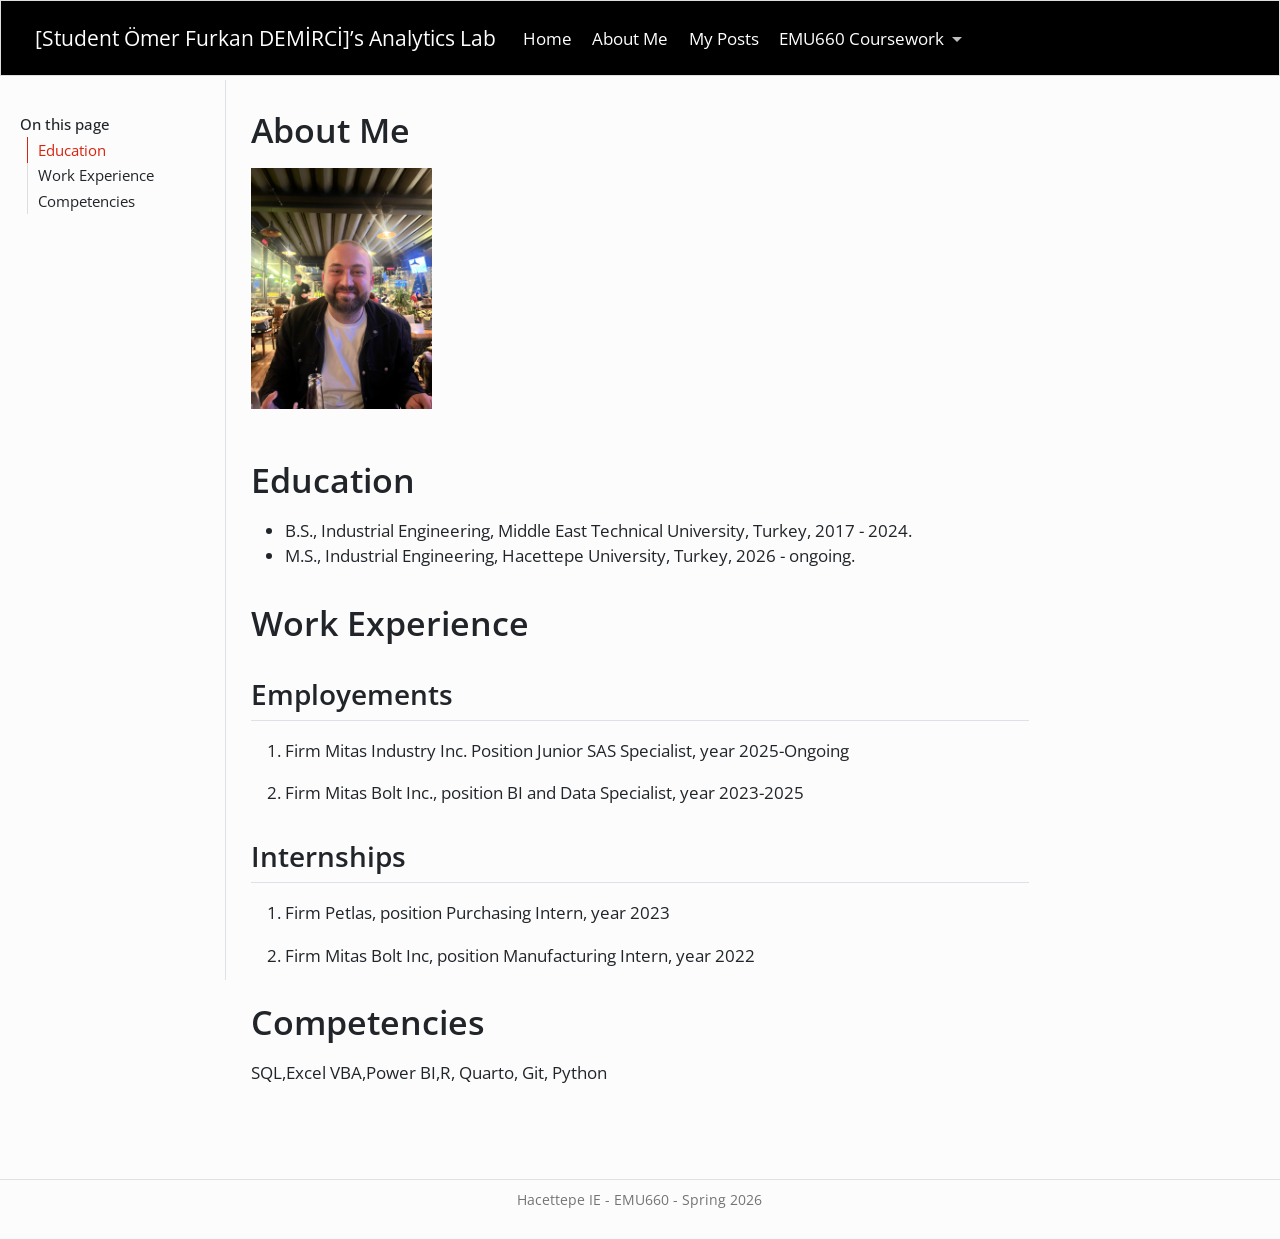
==== docs/about.html @ d70c07b6 "Website Changes" ====
<!DOCTYPE html>
<html xmlns="http://www.w3.org/1999/xhtml" lang="en" xml:lang="en"><head>

<meta charset="utf-8">
<meta name="generator" content="quarto-1.8.25">

<meta name="viewport" content="width=device-width, initial-scale=1.0, user-scalable=yes">


<title>About Me – [Student Ömer Furkan DEMİRCİ]’s Analytics Lab</title>
<style>
code{white-space: pre-wrap;}
span.smallcaps{font-variant: small-caps;}
div.columns{display: flex; gap: min(4vw, 1.5em);}
div.column{flex: auto; overflow-x: auto;}
div.hanging-indent{margin-left: 1.5em; text-indent: -1.5em;}
ul.task-list{list-style: none;}
ul.task-list li input[type="checkbox"] {
  width: 0.8em;
  margin: 0 0.8em 0.2em -1em; /* quarto-specific, see https://github.com/quarto-dev/quarto-cli/issues/4556 */ 
  vertical-align: middle;
}
</style>


<script src="site_libs/quarto-nav/quarto-nav.js"></script>
<script src="site_libs/quarto-nav/headroom.min.js"></script>
<script src="site_libs/clipboard/clipboard.min.js"></script>
<script src="site_libs/quarto-search/autocomplete.umd.js"></script>
<script src="site_libs/quarto-search/fuse.min.js"></script>
<script src="site_libs/quarto-search/quarto-search.js"></script>
<meta name="quarto:offset" content="./">
<script src="site_libs/quarto-html/quarto.js" type="module"></script>
<script src="site_libs/quarto-html/tabsets/tabsets.js" type="module"></script>
<script src="site_libs/quarto-html/axe/axe-check.js" type="module"></script>
<script src="site_libs/quarto-html/popper.min.js"></script>
<script src="site_libs/quarto-html/tippy.umd.min.js"></script>
<script src="site_libs/quarto-html/anchor.min.js"></script>
<link href="site_libs/quarto-html/tippy.css" rel="stylesheet">
<link href="site_libs/quarto-html/quarto-syntax-highlighting-7b89279ff1a6dce999919e0e67d4d9ec.css" rel="stylesheet" class="quarto-color-scheme" id="quarto-text-highlighting-styles">
<link href="site_libs/quarto-html/quarto-syntax-highlighting-dark-707d8167ce6003fca903bfe2be84ab7f.css" rel="stylesheet" class="quarto-color-scheme quarto-color-alternate" id="quarto-text-highlighting-styles">
<link href="site_libs/quarto-html/quarto-syntax-highlighting-7b89279ff1a6dce999919e0e67d4d9ec.css" rel="stylesheet" class="quarto-color-scheme-extra" id="quarto-text-highlighting-styles">
<script src="site_libs/bootstrap/bootstrap.min.js"></script>
<link href="site_libs/bootstrap/bootstrap-icons.css" rel="stylesheet">
<link href="site_libs/bootstrap/bootstrap-b09ffb0c710b10090e35f4f5c8599541.min.css" rel="stylesheet" append-hash="true" class="quarto-color-scheme" id="quarto-bootstrap" data-mode="light">
<link href="site_libs/bootstrap/bootstrap-dark-5b22ffe13dd2aa798062e3956142f8dd.min.css" rel="stylesheet" append-hash="true" class="quarto-color-scheme quarto-color-alternate" id="quarto-bootstrap" data-mode="dark">
<link href="site_libs/bootstrap/bootstrap-b09ffb0c710b10090e35f4f5c8599541.min.css" rel="stylesheet" append-hash="true" class="quarto-color-scheme-extra" id="quarto-bootstrap" data-mode="light">
<script id="quarto-search-options" type="application/json">{
  "location": "navbar",
  "copy-button": false,
  "collapse-after": 3,
  "panel-placement": "end",
  "type": "overlay",
  "limit": 50,
  "keyboard-shortcut": [
    "f",
    "/",
    "s"
  ],
  "show-item-context": false,
  "language": {
    "search-no-results-text": "No results",
    "search-matching-documents-text": "matching documents",
    "search-copy-link-title": "Copy link to search",
    "search-hide-matches-text": "Hide additional matches",
    "search-more-match-text": "more match in this document",
    "search-more-matches-text": "more matches in this document",
    "search-clear-button-title": "Clear",
    "search-text-placeholder": "",
    "search-detached-cancel-button-title": "Cancel",
    "search-submit-button-title": "Submit",
    "search-label": "Search"
  }
}</script>


<link rel="stylesheet" href="styles.css">
</head>

<body class="docked nav-fixed quarto-light"><script id="quarto-html-before-body" type="application/javascript">
    const toggleBodyColorMode = (bsSheetEl) => {
      const mode = bsSheetEl.getAttribute("data-mode");
      const bodyEl = window.document.querySelector("body");
      if (mode === "dark") {
        bodyEl.classList.add("quarto-dark");
        bodyEl.classList.remove("quarto-light");
      } else {
        bodyEl.classList.add("quarto-light");
        bodyEl.classList.remove("quarto-dark");
      }
    }
    const toggleBodyColorPrimary = () => {
      const bsSheetEl = window.document.querySelector("link#quarto-bootstrap:not([rel=disabled-stylesheet])");
      if (bsSheetEl) {
        toggleBodyColorMode(bsSheetEl);
      }
    }
    const setColorSchemeToggle = (alternate) => {
      const toggles = window.document.querySelectorAll('.quarto-color-scheme-toggle');
      for (let i=0; i < toggles.length; i++) {
        const toggle = toggles[i];
        if (toggle) {
          if (alternate) {
            toggle.classList.add("alternate");
          } else {
            toggle.classList.remove("alternate");
          }
        }
      }
    };
    const toggleColorMode = (alternate) => {
      // Switch the stylesheets
      const primaryStylesheets = window.document.querySelectorAll('link.quarto-color-scheme:not(.quarto-color-alternate)');
      const alternateStylesheets = window.document.querySelectorAll('link.quarto-color-scheme.quarto-color-alternate');
      manageTransitions('#quarto-margin-sidebar .nav-link', false);
      if (alternate) {
        // note: dark is layered on light, we don't disable primary!
        enableStylesheet(alternateStylesheets);
        for (const sheetNode of alternateStylesheets) {
          if (sheetNode.id === "quarto-bootstrap") {
            toggleBodyColorMode(sheetNode);
          }
        }
      } else {
        disableStylesheet(alternateStylesheets);
        enableStylesheet(primaryStylesheets)
        toggleBodyColorPrimary();
      }
      manageTransitions('#quarto-margin-sidebar .nav-link', true);
      // Switch the toggles
      setColorSchemeToggle(alternate)
      // Hack to workaround the fact that safari doesn't
      // properly recolor the scrollbar when toggling (#1455)
      if (navigator.userAgent.indexOf('Safari') > 0 && navigator.userAgent.indexOf('Chrome') == -1) {
        manageTransitions("body", false);
        window.scrollTo(0, 1);
        setTimeout(() => {
          window.scrollTo(0, 0);
          manageTransitions("body", true);
        }, 40);
      }
    }
    const disableStylesheet = (stylesheets) => {
      for (let i=0; i < stylesheets.length; i++) {
        const stylesheet = stylesheets[i];
        stylesheet.rel = 'disabled-stylesheet';
      }
    }
    const enableStylesheet = (stylesheets) => {
      for (let i=0; i < stylesheets.length; i++) {
        const stylesheet = stylesheets[i];
        if(stylesheet.rel !== 'stylesheet') { // for Chrome, which will still FOUC without this check
          stylesheet.rel = 'stylesheet';
        }
      }
    }
    const manageTransitions = (selector, allowTransitions) => {
      const els = window.document.querySelectorAll(selector);
      for (let i=0; i < els.length; i++) {
        const el = els[i];
        if (allowTransitions) {
          el.classList.remove('notransition');
        } else {
          el.classList.add('notransition');
        }
      }
    }
    const isFileUrl = () => {
      return window.location.protocol === 'file:';
    }
    const hasAlternateSentinel = () => {
      let styleSentinel = getColorSchemeSentinel();
      if (styleSentinel !== null) {
        return styleSentinel === "alternate";
      } else {
        return false;
      }
    }
    const setStyleSentinel = (alternate) => {
      const value = alternate ? "alternate" : "default";
      if (!isFileUrl()) {
        window.localStorage.setItem("quarto-color-scheme", value);
      } else {
        localAlternateSentinel = value;
      }
    }
    const getColorSchemeSentinel = () => {
      if (!isFileUrl()) {
        const storageValue = window.localStorage.getItem("quarto-color-scheme");
        return storageValue != null ? storageValue : localAlternateSentinel;
      } else {
        return localAlternateSentinel;
      }
    }
    const toggleGiscusIfUsed = (isAlternate, darkModeDefault) => {
      const baseTheme = document.querySelector('#giscus-base-theme')?.value ?? 'light';
      const alternateTheme = document.querySelector('#giscus-alt-theme')?.value ?? 'dark';
      let newTheme = '';
      if(authorPrefersDark) {
        newTheme = isAlternate ? baseTheme : alternateTheme;
      } else {
        newTheme = isAlternate ? alternateTheme : baseTheme;
      }
      const changeGiscusTheme = () => {
        // From: https://github.com/giscus/giscus/issues/336
        const sendMessage = (message) => {
          const iframe = document.querySelector('iframe.giscus-frame');
          if (!iframe) return;
          iframe.contentWindow.postMessage({ giscus: message }, 'https://giscus.app');
        }
        sendMessage({
          setConfig: {
            theme: newTheme
          }
        });
      }
      const isGiscussLoaded = window.document.querySelector('iframe.giscus-frame') !== null;
      if (isGiscussLoaded) {
        changeGiscusTheme();
      }
    };
    const authorPrefersDark = false;
    const darkModeDefault = authorPrefersDark;
      document.querySelector('link#quarto-text-highlighting-styles.quarto-color-scheme-extra').rel = 'disabled-stylesheet';
      document.querySelector('link#quarto-bootstrap.quarto-color-scheme-extra').rel = 'disabled-stylesheet';
    let localAlternateSentinel = darkModeDefault ? 'alternate' : 'default';
    // Dark / light mode switch
    window.quartoToggleColorScheme = () => {
      // Read the current dark / light value
      let toAlternate = !hasAlternateSentinel();
      toggleColorMode(toAlternate);
      setStyleSentinel(toAlternate);
      toggleGiscusIfUsed(toAlternate, darkModeDefault);
      window.dispatchEvent(new Event('resize'));
    };
    // Switch to dark mode if need be
    if (hasAlternateSentinel()) {
      toggleColorMode(true);
    } else {
      toggleColorMode(false);
    }
  </script>

<div id="quarto-search-results"></div>
  <header id="quarto-header" class="headroom fixed-top">
    <nav class="navbar navbar-expand-lg " data-bs-theme="dark">
      <div class="navbar-container container-fluid">
      <div class="navbar-brand-container mx-auto">
    <a href="./index.html" class="navbar-brand navbar-brand-logo">
    </a>
    <a class="navbar-brand" href="./index.html">
    <span class="navbar-title">[Student Ömer Furkan DEMİRCİ]’s Analytics Lab</span>
    </a>
  </div>
            <div id="quarto-search" class="" title="Search"></div>
          <button class="navbar-toggler" type="button" data-bs-toggle="collapse" data-bs-target="#navbarCollapse" aria-controls="navbarCollapse" role="menu" aria-expanded="false" aria-label="Toggle navigation" onclick="if (window.quartoToggleHeadroom) { window.quartoToggleHeadroom(); }">
  <span class="navbar-toggler-icon"></span>
</button>
          <div class="collapse navbar-collapse" id="navbarCollapse">
            <ul class="navbar-nav navbar-nav-scroll me-auto">
  <li class="nav-item">
    <a class="nav-link" href="./index.html"> 
<span class="menu-text">Home</span></a>
  </li>  
  <li class="nav-item">
    <a class="nav-link active" href="./about.html" aria-current="page"> 
<span class="menu-text">About Me</span></a>
  </li>  
  <li class="nav-item">
    <a class="nav-link" href="./posts.html"> 
<span class="menu-text">My Posts</span></a>
  </li>  
  <li class="nav-item dropdown ">
    <a class="nav-link dropdown-toggle" href="#" id="nav-menu-emu660-coursework" role="link" data-bs-toggle="dropdown" aria-expanded="false">
 <span class="menu-text">EMU660 Coursework</span>
    </a>
    <ul class="dropdown-menu" aria-labelledby="nav-menu-emu660-coursework">    
        <li>
    <a class="dropdown-item" href="./assignments.html">
 <span class="dropdown-text">Assignments</span></a>
  </li>  
        <li>
    <a class="dropdown-item" href="./project.html">
 <span class="dropdown-text">Project</span></a>
  </li>  
    </ul>
  </li>
</ul>
          </div> <!-- /navcollapse -->
            <div class="quarto-navbar-tools tools-wide">
    <a href="https://github.com/ofdemirci" title="" class="quarto-navigation-tool px-1" aria-label=""><i class="bi bi-github"></i></a>
    <a href="https://www.linkedin.com/in/ofdemirci/" title="" class="quarto-navigation-tool px-1" aria-label=""><i class="bi bi-linkedin"></i></a>
  <a href="" class="quarto-color-scheme-toggle quarto-navigation-tool  px-1" onclick="window.quartoToggleColorScheme(); return false;" title="Toggle dark mode"><i class="bi"></i></a>
</div>
      </div> <!-- /container-fluid -->
    </nav>
</header>
<!-- content -->
<div id="quarto-content" class="quarto-container page-columns page-rows-contents page-layout-article page-navbar">
<!-- sidebar -->
  <nav id="quarto-sidebar" class="sidebar collapse collapse-horizontal quarto-sidebar-collapse-item sidebar-navigation docked overflow-auto">
    <nav id="TOC" role="doc-toc" class="toc-active">
    <h2 id="toc-title">On this page</h2>
   
  <ul>
  <li><a href="#education" id="toc-education" class="nav-link active" data-scroll-target="#education">Education</a></li>
  <li><a href="#work-experience" id="toc-work-experience" class="nav-link" data-scroll-target="#work-experience">Work Experience</a>
  <ul class="collapse">
  <li><a href="#employements" id="toc-employements" class="nav-link" data-scroll-target="#employements">Employements</a></li>
  <li><a href="#internships" id="toc-internships" class="nav-link" data-scroll-target="#internships">Internships</a></li>
  </ul></li>
  <li><a href="#competencies" id="toc-competencies" class="nav-link" data-scroll-target="#competencies">Competencies</a></li>
  </ul>
</nav>
</nav>
<div id="quarto-sidebar-glass" class="quarto-sidebar-collapse-item" data-bs-toggle="collapse" data-bs-target=".quarto-sidebar-collapse-item"></div>
<!-- margin-sidebar -->
    <div id="quarto-margin-sidebar" class="sidebar margin-sidebar zindex-bottom">
    </div>
<!-- main -->
<main class="content" id="quarto-document-content">


<header id="title-block-header" class="quarto-title-block default">
<div class="quarto-title">
<h1 class="title">About Me</h1>
</div>



<div class="quarto-title-meta">

    
  
    
  </div>
  


</header>


<div class="quarto-figure quarto-figure-left">
<figure class="figure">
<p><img src="images/WhatsApp Image 2026-02-18 at 21.02.44.jpeg" class="img-fluid quarto-figure quarto-figure-left figure-img" width="181"></p>
</figure>
</div>
<section id="education" class="level1">
<h1>Education</h1>
<ul>
<li>B.S., Industrial Engineering, Middle East Technical University, Turkey, 2017 - 2024.</li>
<li>M.S., Industrial Engineering, Hacettepe University, Turkey, 2026 - ongoing.</li>
</ul>
</section>
<section id="work-experience" class="level1">
<h1>Work Experience</h1>
<section id="employements" class="level2">
<h2 class="anchored" data-anchor-id="employements">Employements</h2>
<ol type="1">
<li><p>Firm Mitas Industry Inc.&nbsp;Position Junior SAS Specialist, year 2025-Ongoing</p></li>
<li><p>Firm Mitas Bolt Inc., position BI and Data Specialist, year 2023-2025</p></li>
</ol>
</section>
<section id="internships" class="level2">
<h2 class="anchored" data-anchor-id="internships">Internships</h2>
<ol type="1">
<li><p>Firm Petlas, position Purchasing Intern, year 2023</p></li>
<li><p>Firm Mitas Bolt Inc, position Manufacturing Intern, year 2022</p></li>
</ol>
</section>
</section>
<section id="competencies" class="level1">
<h1>Competencies</h1>
<p>SQL,Excel VBA,Power BI,R, Quarto, Git, Python</p>


</section>

<a onclick="window.scrollTo(0, 0); return false;" role="button" id="quarto-back-to-top"><i class="bi bi-arrow-up"></i> Back to top</a></main> <!-- /main -->
<script id="quarto-html-after-body" type="application/javascript">
  window.document.addEventListener("DOMContentLoaded", function (event) {
    // Ensure there is a toggle, if there isn't float one in the top right
    if (window.document.querySelector('.quarto-color-scheme-toggle') === null) {
      const a = window.document.createElement('a');
      a.classList.add('top-right');
      a.classList.add('quarto-color-scheme-toggle');
      a.href = "";
      a.onclick = function() { try { window.quartoToggleColorScheme(); } catch {} return false; };
      const i = window.document.createElement("i");
      i.classList.add('bi');
      a.appendChild(i);
      window.document.body.appendChild(a);
    }
    setColorSchemeToggle(hasAlternateSentinel())
    const icon = "";
    const anchorJS = new window.AnchorJS();
    anchorJS.options = {
      placement: 'right',
      icon: icon
    };
    anchorJS.add('.anchored');
    const isCodeAnnotation = (el) => {
      for (const clz of el.classList) {
        if (clz.startsWith('code-annotation-')) {                     
          return true;
        }
      }
      return false;
    }
    const onCopySuccess = function(e) {
      // button target
      const button = e.trigger;
      // don't keep focus
      button.blur();
      // flash "checked"
      button.classList.add('code-copy-button-checked');
      var currentTitle = button.getAttribute("title");
      button.setAttribute("title", "Copied!");
      let tooltip;
      if (window.bootstrap) {
        button.setAttribute("data-bs-toggle", "tooltip");
        button.setAttribute("data-bs-placement", "left");
        button.setAttribute("data-bs-title", "Copied!");
        tooltip = new bootstrap.Tooltip(button, 
          { trigger: "manual", 
            customClass: "code-copy-button-tooltip",
            offset: [0, -8]});
        tooltip.show();    
      }
      setTimeout(function() {
        if (tooltip) {
          tooltip.hide();
          button.removeAttribute("data-bs-title");
          button.removeAttribute("data-bs-toggle");
          button.removeAttribute("data-bs-placement");
        }
        button.setAttribute("title", currentTitle);
        button.classList.remove('code-copy-button-checked');
      }, 1000);
      // clear code selection
      e.clearSelection();
    }
    const getTextToCopy = function(trigger) {
      const outerScaffold = trigger.parentElement.cloneNode(true);
      const codeEl = outerScaffold.querySelector('code');
      for (const childEl of codeEl.children) {
        if (isCodeAnnotation(childEl)) {
          childEl.remove();
        }
      }
      return codeEl.innerText;
    }
    const clipboard = new window.ClipboardJS('.code-copy-button:not([data-in-quarto-modal])', {
      text: getTextToCopy
    });
    clipboard.on('success', onCopySuccess);
    if (window.document.getElementById('quarto-embedded-source-code-modal')) {
      const clipboardModal = new window.ClipboardJS('.code-copy-button[data-in-quarto-modal]', {
        text: getTextToCopy,
        container: window.document.getElementById('quarto-embedded-source-code-modal')
      });
      clipboardModal.on('success', onCopySuccess);
    }
      var localhostRegex = new RegExp(/^(?:http|https):\/\/localhost\:?[0-9]*\//);
      var mailtoRegex = new RegExp(/^mailto:/);
        var filterRegex = new RegExp('/' + window.location.host + '/');
      var isInternal = (href) => {
          return filterRegex.test(href) || localhostRegex.test(href) || mailtoRegex.test(href);
      }
      // Inspect non-navigation links and adorn them if external
     var links = window.document.querySelectorAll('a[href]:not(.nav-link):not(.navbar-brand):not(.toc-action):not(.sidebar-link):not(.sidebar-item-toggle):not(.pagination-link):not(.no-external):not([aria-hidden]):not(.dropdown-item):not(.quarto-navigation-tool):not(.about-link)');
      for (var i=0; i<links.length; i++) {
        const link = links[i];
        if (!isInternal(link.href)) {
          // undo the damage that might have been done by quarto-nav.js in the case of
          // links that we want to consider external
          if (link.dataset.originalHref !== undefined) {
            link.href = link.dataset.originalHref;
          }
        }
      }
    function tippyHover(el, contentFn, onTriggerFn, onUntriggerFn) {
      const config = {
        allowHTML: true,
        maxWidth: 500,
        delay: 100,
        arrow: false,
        appendTo: function(el) {
            return el.parentElement;
        },
        interactive: true,
        interactiveBorder: 10,
        theme: 'quarto',
        placement: 'bottom-start',
      };
      if (contentFn) {
        config.content = contentFn;
      }
      if (onTriggerFn) {
        config.onTrigger = onTriggerFn;
      }
      if (onUntriggerFn) {
        config.onUntrigger = onUntriggerFn;
      }
      window.tippy(el, config); 
    }
    const noterefs = window.document.querySelectorAll('a[role="doc-noteref"]');
    for (var i=0; i<noterefs.length; i++) {
      const ref = noterefs[i];
      tippyHover(ref, function() {
        // use id or data attribute instead here
        let href = ref.getAttribute('data-footnote-href') || ref.getAttribute('href');
        try { href = new URL(href).hash; } catch {}
        const id = href.replace(/^#\/?/, "");
        const note = window.document.getElementById(id);
        if (note) {
          return note.innerHTML;
        } else {
          return "";
        }
      });
    }
    const xrefs = window.document.querySelectorAll('a.quarto-xref');
    const processXRef = (id, note) => {
      // Strip column container classes
      const stripColumnClz = (el) => {
        el.classList.remove("page-full", "page-columns");
        if (el.children) {
          for (const child of el.children) {
            stripColumnClz(child);
          }
        }
      }
      stripColumnClz(note)
      if (id === null || id.startsWith('sec-')) {
        // Special case sections, only their first couple elements
        const container = document.createElement("div");
        if (note.children && note.children.length > 2) {
          container.appendChild(note.children[0].cloneNode(true));
          for (let i = 1; i < note.children.length; i++) {
            const child = note.children[i];
            if (child.tagName === "P" && child.innerText === "") {
              continue;
            } else {
              container.appendChild(child.cloneNode(true));
              break;
            }
          }
          if (window.Quarto?.typesetMath) {
            window.Quarto.typesetMath(container);
          }
          return container.innerHTML
        } else {
          if (window.Quarto?.typesetMath) {
            window.Quarto.typesetMath(note);
          }
          return note.innerHTML;
        }
      } else {
        // Remove any anchor links if they are present
        const anchorLink = note.querySelector('a.anchorjs-link');
        if (anchorLink) {
          anchorLink.remove();
        }
        if (window.Quarto?.typesetMath) {
          window.Quarto.typesetMath(note);
        }
        if (note.classList.contains("callout")) {
          return note.outerHTML;
        } else {
          return note.innerHTML;
        }
      }
    }
    for (var i=0; i<xrefs.length; i++) {
      const xref = xrefs[i];
      tippyHover(xref, undefined, function(instance) {
        instance.disable();
        let url = xref.getAttribute('href');
        let hash = undefined; 
        if (url.startsWith('#')) {
          hash = url;
        } else {
          try { hash = new URL(url).hash; } catch {}
        }
        if (hash) {
          const id = hash.replace(/^#\/?/, "");
          const note = window.document.getElementById(id);
          if (note !== null) {
            try {
              const html = processXRef(id, note.cloneNode(true));
              instance.setContent(html);
            } finally {
              instance.enable();
              instance.show();
            }
          } else {
            // See if we can fetch this
            fetch(url.split('#')[0])
            .then(res => res.text())
            .then(html => {
              const parser = new DOMParser();
              const htmlDoc = parser.parseFromString(html, "text/html");
              const note = htmlDoc.getElementById(id);
              if (note !== null) {
                const html = processXRef(id, note);
                instance.setContent(html);
              } 
            }).finally(() => {
              instance.enable();
              instance.show();
            });
          }
        } else {
          // See if we can fetch a full url (with no hash to target)
          // This is a special case and we should probably do some content thinning / targeting
          fetch(url)
          .then(res => res.text())
          .then(html => {
            const parser = new DOMParser();
            const htmlDoc = parser.parseFromString(html, "text/html");
            const note = htmlDoc.querySelector('main.content');
            if (note !== null) {
              // This should only happen for chapter cross references
              // (since there is no id in the URL)
              // remove the first header
              if (note.children.length > 0 && note.children[0].tagName === "HEADER") {
                note.children[0].remove();
              }
              const html = processXRef(null, note);
              instance.setContent(html);
            } 
          }).finally(() => {
            instance.enable();
            instance.show();
          });
        }
      }, function(instance) {
      });
    }
        let selectedAnnoteEl;
        const selectorForAnnotation = ( cell, annotation) => {
          let cellAttr = 'data-code-cell="' + cell + '"';
          let lineAttr = 'data-code-annotation="' +  annotation + '"';
          const selector = 'span[' + cellAttr + '][' + lineAttr + ']';
          return selector;
        }
        const selectCodeLines = (annoteEl) => {
          const doc = window.document;
          const targetCell = annoteEl.getAttribute("data-target-cell");
          const targetAnnotation = annoteEl.getAttribute("data-target-annotation");
          const annoteSpan = window.document.querySelector(selectorForAnnotation(targetCell, targetAnnotation));
          const lines = annoteSpan.getAttribute("data-code-lines").split(",");
          const lineIds = lines.map((line) => {
            return targetCell + "-" + line;
          })
          let top = null;
          let height = null;
          let parent = null;
          if (lineIds.length > 0) {
              //compute the position of the single el (top and bottom and make a div)
              const el = window.document.getElementById(lineIds[0]);
              top = el.offsetTop;
              height = el.offsetHeight;
              parent = el.parentElement.parentElement;
            if (lineIds.length > 1) {
              const lastEl = window.document.getElementById(lineIds[lineIds.length - 1]);
              const bottom = lastEl.offsetTop + lastEl.offsetHeight;
              height = bottom - top;
            }
            if (top !== null && height !== null && parent !== null) {
              // cook up a div (if necessary) and position it 
              let div = window.document.getElementById("code-annotation-line-highlight");
              if (div === null) {
                div = window.document.createElement("div");
                div.setAttribute("id", "code-annotation-line-highlight");
                div.style.position = 'absolute';
                parent.appendChild(div);
              }
              div.style.top = top - 2 + "px";
              div.style.height = height + 4 + "px";
              div.style.left = 0;
              let gutterDiv = window.document.getElementById("code-annotation-line-highlight-gutter");
              if (gutterDiv === null) {
                gutterDiv = window.document.createElement("div");
                gutterDiv.setAttribute("id", "code-annotation-line-highlight-gutter");
                gutterDiv.style.position = 'absolute';
                const codeCell = window.document.getElementById(targetCell);
                const gutter = codeCell.querySelector('.code-annotation-gutter');
                gutter.appendChild(gutterDiv);
              }
              gutterDiv.style.top = top - 2 + "px";
              gutterDiv.style.height = height + 4 + "px";
            }
            selectedAnnoteEl = annoteEl;
          }
        };
        const unselectCodeLines = () => {
          const elementsIds = ["code-annotation-line-highlight", "code-annotation-line-highlight-gutter"];
          elementsIds.forEach((elId) => {
            const div = window.document.getElementById(elId);
            if (div) {
              div.remove();
            }
          });
          selectedAnnoteEl = undefined;
        };
          // Handle positioning of the toggle
      window.addEventListener(
        "resize",
        throttle(() => {
          elRect = undefined;
          if (selectedAnnoteEl) {
            selectCodeLines(selectedAnnoteEl);
          }
        }, 10)
      );
      function throttle(fn, ms) {
      let throttle = false;
      let timer;
        return (...args) => {
          if(!throttle) { // first call gets through
              fn.apply(this, args);
              throttle = true;
          } else { // all the others get throttled
              if(timer) clearTimeout(timer); // cancel #2
              timer = setTimeout(() => {
                fn.apply(this, args);
                timer = throttle = false;
              }, ms);
          }
        };
      }
        // Attach click handler to the DT
        const annoteDls = window.document.querySelectorAll('dt[data-target-cell]');
        for (const annoteDlNode of annoteDls) {
          annoteDlNode.addEventListener('click', (event) => {
            const clickedEl = event.target;
            if (clickedEl !== selectedAnnoteEl) {
              unselectCodeLines();
              const activeEl = window.document.querySelector('dt[data-target-cell].code-annotation-active');
              if (activeEl) {
                activeEl.classList.remove('code-annotation-active');
              }
              selectCodeLines(clickedEl);
              clickedEl.classList.add('code-annotation-active');
            } else {
              // Unselect the line
              unselectCodeLines();
              clickedEl.classList.remove('code-annotation-active');
            }
          });
        }
    const findCites = (el) => {
      const parentEl = el.parentElement;
      if (parentEl) {
        const cites = parentEl.dataset.cites;
        if (cites) {
          return {
            el,
            cites: cites.split(' ')
          };
        } else {
          return findCites(el.parentElement)
        }
      } else {
        return undefined;
      }
    };
    var bibliorefs = window.document.querySelectorAll('a[role="doc-biblioref"]');
    for (var i=0; i<bibliorefs.length; i++) {
      const ref = bibliorefs[i];
      const citeInfo = findCites(ref);
      if (citeInfo) {
        tippyHover(citeInfo.el, function() {
          var popup = window.document.createElement('div');
          citeInfo.cites.forEach(function(cite) {
            var citeDiv = window.document.createElement('div');
            citeDiv.classList.add('hanging-indent');
            citeDiv.classList.add('csl-entry');
            var biblioDiv = window.document.getElementById('ref-' + cite);
            if (biblioDiv) {
              citeDiv.innerHTML = biblioDiv.innerHTML;
            }
            popup.appendChild(citeDiv);
          });
          return popup.innerHTML;
        });
      }
    }
  });
  </script>
</div> <!-- /content -->
<footer class="footer">
  <div class="nav-footer">
    <div class="nav-footer-left">
      &nbsp;
    </div>   
    <div class="nav-footer-center">
<p>Hacettepe IE - EMU660 - Spring 2026</p>
</div>
    <div class="nav-footer-right">
      &nbsp;
    </div>
  </div>
</footer>




</body></html>
---- docs/site_libs/quarto-html/quarto-syntax-highlighting-7b89279ff1a6dce999919e0e67d4d9ec.css ----
/* quarto syntax highlight colors */
:root {
  --quarto-hl-ot-color: #003B4F;
  --quarto-hl-at-color: #657422;
  --quarto-hl-ss-color: #20794D;
  --quarto-hl-an-color: #5E5E5E;
  --quarto-hl-fu-color: #4758AB;
  --quarto-hl-st-color: #20794D;
  --quarto-hl-cf-color: #003B4F;
  --quarto-hl-op-color: #5E5E5E;
  --quarto-hl-er-color: #AD0000;
  --quarto-hl-bn-color: #AD0000;
  --quarto-hl-al-color: #AD0000;
  --quarto-hl-va-color: #111111;
  --quarto-hl-bu-color: inherit;
  --quarto-hl-ex-color: inherit;
  --quarto-hl-pp-color: #AD0000;
  --quarto-hl-in-color: #5E5E5E;
  --quarto-hl-vs-color: #20794D;
  --quarto-hl-wa-color: #5E5E5E;
  --quarto-hl-do-color: #5E5E5E;
  --quarto-hl-im-color: #00769E;
  --quarto-hl-ch-color: #20794D;
  --quarto-hl-dt-color: #AD0000;
  --quarto-hl-fl-color: #AD0000;
  --quarto-hl-co-color: #5E5E5E;
  --quarto-hl-cv-color: #5E5E5E;
  --quarto-hl-cn-color: #8f5902;
  --quarto-hl-sc-color: #5E5E5E;
  --quarto-hl-dv-color: #AD0000;
  --quarto-hl-kw-color: #003B4F;
}

/* other quarto variables */
:root {
  --quarto-font-monospace: SFMono-Regular, Menlo, Monaco, Consolas, "Liberation Mono", "Courier New", monospace;
}

/* syntax highlight based on Pandoc's rules */
pre > code.sourceCode > span {
  color: #003B4F;
}

code.sourceCode > span {
  color: #003B4F;
}

div.sourceCode,
div.sourceCode pre.sourceCode {
  color: #003B4F;
}

/* Normal */
code span {
  color: #003B4F;
}

/* Alert */
code span.al {
  color: #AD0000;
  font-style: inherit;
}

/* Annotation */
code span.an {
  color: #5E5E5E;
  font-style: inherit;
}

/* Attribute */
code span.at {
  color: #657422;
  font-style: inherit;
}

/* BaseN */
code span.bn {
  color: #AD0000;
  font-style: inherit;
}

/* BuiltIn */
code span.bu {
  font-style: inherit;
}

/* ControlFlow */
code span.cf {
  color: #003B4F;
  font-weight: bold;
  font-style: inherit;
}

/* Char */
code span.ch {
  color: #20794D;
  font-style: inherit;
}

/* Constant */
code span.cn {
  color: #8f5902;
  font-style: inherit;
}

/* Comment */
code span.co {
  color: #5E5E5E;
  font-style: inherit;
}

/* CommentVar */
code span.cv {
  color: #5E5E5E;
  font-style: italic;
}

/* Documentation */
code span.do {
  color: #5E5E5E;
  font-style: italic;
}

/* DataType */
code span.dt {
  color: #AD0000;
  font-style: inherit;
}

/* DecVal */
code span.dv {
  color: #AD0000;
  font-style: inherit;
}

/* Error */
code span.er {
  color: #AD0000;
  font-style: inherit;
}

/* Extension */
code span.ex {
  font-style: inherit;
}

/* Float */
code span.fl {
  color: #AD0000;
  font-style: inherit;
}

/* Function */
code span.fu {
  color: #4758AB;
  font-style: inherit;
}

/* Import */
code span.im {
  color: #00769E;
  font-style: inherit;
}

/* Information */
code span.in {
  color: #5E5E5E;
  font-style: inherit;
}

/* Keyword */
code span.kw {
  color: #003B4F;
  font-weight: bold;
  font-style: inherit;
}

/* Operator */
code span.op {
  color: #5E5E5E;
  font-style: inherit;
}

/* Other */
code span.ot {
  color: #003B4F;
  font-style: inherit;
}

/* Preprocessor */
code span.pp {
  color: #AD0000;
  font-style: inherit;
}

/* SpecialChar */
code span.sc {
  color: #5E5E5E;
  font-style: inherit;
}

/* SpecialString */
code span.ss {
  color: #20794D;
  font-style: inherit;
}

/* String */
code span.st {
  color: #20794D;
  font-style: inherit;
}

/* Variable */
code span.va {
  color: #111111;
  font-style: inherit;
}

/* VerbatimString */
code span.vs {
  color: #20794D;
  font-style: inherit;
}

/* Warning */
code span.wa {
  color: #5E5E5E;
  font-style: italic;
}

.prevent-inlining {
  content: "</";
}

/*# sourceMappingURL=3944bc705cfaf4c80e56f77c5205168a.css.map */
---- docs/site_libs/quarto-html/quarto-syntax-highlighting-dark-707d8167ce6003fca903bfe2be84ab7f.css ----
/* quarto syntax highlight colors */
:root {
  --quarto-hl-al-color: #f07178;
  --quarto-hl-an-color: #d4d0ab;
  --quarto-hl-at-color: #00e0e0;
  --quarto-hl-bn-color: #d4d0ab;
  --quarto-hl-bu-color: #abe338;
  --quarto-hl-ch-color: #abe338;
  --quarto-hl-co-color: #f8f8f2;
  --quarto-hl-cv-color: #ffd700;
  --quarto-hl-cn-color: #ffd700;
  --quarto-hl-cf-color: #ffa07a;
  --quarto-hl-dt-color: #ffa07a;
  --quarto-hl-dv-color: #d4d0ab;
  --quarto-hl-do-color: #f8f8f2;
  --quarto-hl-er-color: #f07178;
  --quarto-hl-ex-color: #00e0e0;
  --quarto-hl-fl-color: #d4d0ab;
  --quarto-hl-fu-color: #ffa07a;
  --quarto-hl-im-color: #abe338;
  --quarto-hl-in-color: #d4d0ab;
  --quarto-hl-kw-color: #ffa07a;
  --quarto-hl-op-color: #ffa07a;
  --quarto-hl-ot-color: #00e0e0;
  --quarto-hl-pp-color: #dcc6e0;
  --quarto-hl-re-color: #00e0e0;
  --quarto-hl-sc-color: #abe338;
  --quarto-hl-ss-color: #abe338;
  --quarto-hl-st-color: #abe338;
  --quarto-hl-va-color: #00e0e0;
  --quarto-hl-vs-color: #abe338;
  --quarto-hl-wa-color: #dcc6e0;
}

/* other quarto variables */
:root {
  --quarto-font-monospace: SFMono-Regular, Menlo, Monaco, Consolas, "Liberation Mono", "Courier New", monospace;
}

/* syntax highlight based on Pandoc's rules */
pre > code.sourceCode > span {
  color: #f8f8f2;
}

code.sourceCode > span {
  color: #f8f8f2;
}

div.sourceCode,
div.sourceCode pre.sourceCode {
  color: #f8f8f2;
}

/* Normal */
code span {
  color: #f8f8f2;
}

/* Alert */
code span.al {
  color: #f07178;
}

/* Annotation */
code span.an {
  color: #d4d0ab;
}

/* Attribute */
code span.at {
  color: #00e0e0;
}

/* BaseN */
code span.bn {
  color: #d4d0ab;
}

/* BuiltIn */
code span.bu {
  color: #abe338;
}

/* ControlFlow */
code span.cf {
  font-weight: bold;
  color: #ffa07a;
}

/* Char */
code span.ch {
  color: #abe338;
}

/* Constant */
code span.cn {
  color: #ffd700;
}

/* Comment */
code span.co {
  font-style: italic;
  color: #f8f8f2;
}

/* CommentVar */
code span.cv {
  color: #ffd700;
}

/* Documentation */
code span.do {
  color: #f8f8f2;
}

/* DataType */
code span.dt {
  color: #ffa07a;
}

/* DecVal */
code span.dv {
  color: #d4d0ab;
}

/* Error */
code span.er {
  color: #f07178;
  text-decoration: underline;
}

/* Extension */
code span.ex {
  font-weight: bold;
  color: #00e0e0;
}

/* Float */
code span.fl {
  color: #d4d0ab;
}

/* Function */
code span.fu {
  color: #ffa07a;
}

/* Import */
code span.im {
  color: #abe338;
}

/* Information */
code span.in {
  color: #d4d0ab;
}

/* Keyword */
code span.kw {
  font-weight: bold;
  color: #ffa07a;
}

/* Operator */
code span.op {
  color: #ffa07a;
}

/* Other */
code span.ot {
  color: #00e0e0;
}

/* Preprocessor */
code span.pp {
  color: #dcc6e0;
}

/* RegionMarker */
code span.re {
  background-color: #f8f8f2;
  color: #00e0e0;
}

/* SpecialChar */
code span.sc {
  color: #abe338;
}

/* SpecialString */
code span.ss {
  color: #abe338;
}

/* String */
code span.st {
  color: #abe338;
}

/* Variable */
code span.va {
  color: #00e0e0;
}

/* VerbatimString */
code span.vs {
  color: #abe338;
}

/* Warning */
code span.wa {
  color: #dcc6e0;
}

.prevent-inlining {
  content: "</";
}

/*# sourceMappingURL=f5ab3bb6f5ded8da9f12dd3a91d3da26.css.map */
---- docs/site_libs/quarto-html/quarto-syntax-highlighting-7b89279ff1a6dce999919e0e67d4d9ec.css ----
/* quarto syntax highlight colors */
:root {
  --quarto-hl-ot-color: #003B4F;
  --quarto-hl-at-color: #657422;
  --quarto-hl-ss-color: #20794D;
  --quarto-hl-an-color: #5E5E5E;
  --quarto-hl-fu-color: #4758AB;
  --quarto-hl-st-color: #20794D;
  --quarto-hl-cf-color: #003B4F;
  --quarto-hl-op-color: #5E5E5E;
  --quarto-hl-er-color: #AD0000;
  --quarto-hl-bn-color: #AD0000;
  --quarto-hl-al-color: #AD0000;
  --quarto-hl-va-color: #111111;
  --quarto-hl-bu-color: inherit;
  --quarto-hl-ex-color: inherit;
  --quarto-hl-pp-color: #AD0000;
  --quarto-hl-in-color: #5E5E5E;
  --quarto-hl-vs-color: #20794D;
  --quarto-hl-wa-color: #5E5E5E;
  --quarto-hl-do-color: #5E5E5E;
  --quarto-hl-im-color: #00769E;
  --quarto-hl-ch-color: #20794D;
  --quarto-hl-dt-color: #AD0000;
  --quarto-hl-fl-color: #AD0000;
  --quarto-hl-co-color: #5E5E5E;
  --quarto-hl-cv-color: #5E5E5E;
  --quarto-hl-cn-color: #8f5902;
  --quarto-hl-sc-color: #5E5E5E;
  --quarto-hl-dv-color: #AD0000;
  --quarto-hl-kw-color: #003B4F;
}

/* other quarto variables */
:root {
  --quarto-font-monospace: SFMono-Regular, Menlo, Monaco, Consolas, "Liberation Mono", "Courier New", monospace;
}

/* syntax highlight based on Pandoc's rules */
pre > code.sourceCode > span {
  color: #003B4F;
}

code.sourceCode > span {
  color: #003B4F;
}

div.sourceCode,
div.sourceCode pre.sourceCode {
  color: #003B4F;
}

/* Normal */
code span {
  color: #003B4F;
}

/* Alert */
code span.al {
  color: #AD0000;
  font-style: inherit;
}

/* Annotation */
code span.an {
  color: #5E5E5E;
  font-style: inherit;
}

/* Attribute */
code span.at {
  color: #657422;
  font-style: inherit;
}

/* BaseN */
code span.bn {
  color: #AD0000;
  font-style: inherit;
}

/* BuiltIn */
code span.bu {
  font-style: inherit;
}

/* ControlFlow */
code span.cf {
  color: #003B4F;
  font-weight: bold;
  font-style: inherit;
}

/* Char */
code span.ch {
  color: #20794D;
  font-style: inherit;
}

/* Constant */
code span.cn {
  color: #8f5902;
  font-style: inherit;
}

/* Comment */
code span.co {
  color: #5E5E5E;
  font-style: inherit;
}

/* CommentVar */
code span.cv {
  color: #5E5E5E;
  font-style: italic;
}

/* Documentation */
code span.do {
  color: #5E5E5E;
  font-style: italic;
}

/* DataType */
code span.dt {
  color: #AD0000;
  font-style: inherit;
}

/* DecVal */
code span.dv {
  color: #AD0000;
  font-style: inherit;
}

/* Error */
code span.er {
  color: #AD0000;
  font-style: inherit;
}

/* Extension */
code span.ex {
  font-style: inherit;
}

/* Float */
code span.fl {
  color: #AD0000;
  font-style: inherit;
}

/* Function */
code span.fu {
  color: #4758AB;
  font-style: inherit;
}

/* Import */
code span.im {
  color: #00769E;
  font-style: inherit;
}

/* Information */
code span.in {
  color: #5E5E5E;
  font-style: inherit;
}

/* Keyword */
code span.kw {
  color: #003B4F;
  font-weight: bold;
  font-style: inherit;
}

/* Operator */
code span.op {
  color: #5E5E5E;
  font-style: inherit;
}

/* Other */
code span.ot {
  color: #003B4F;
  font-style: inherit;
}

/* Preprocessor */
code span.pp {
  color: #AD0000;
  font-style: inherit;
}

/* SpecialChar */
code span.sc {
  color: #5E5E5E;
  font-style: inherit;
}

/* SpecialString */
code span.ss {
  color: #20794D;
  font-style: inherit;
}

/* String */
code span.st {
  color: #20794D;
  font-style: inherit;
}

/* Variable */
code span.va {
  color: #111111;
  font-style: inherit;
}

/* VerbatimString */
code span.vs {
  color: #20794D;
  font-style: inherit;
}

/* Warning */
code span.wa {
  color: #5E5E5E;
  font-style: italic;
}

.prevent-inlining {
  content: "</";
}

/*# sourceMappingURL=3944bc705cfaf4c80e56f77c5205168a.css.map */
---- docs/styles.css ----
/* css styles */
/* =========================
   NAVBAR
========================= */

.navbar {
  background-color: #000000 !important;
}

.navbar-brand,
.navbar-nav .nav-link,
.navbar a {
  color: #ffffff !important;
}

.navbar-brand:hover,
.navbar-nav .nav-link:hover {
  color: #cccccc !important;
}
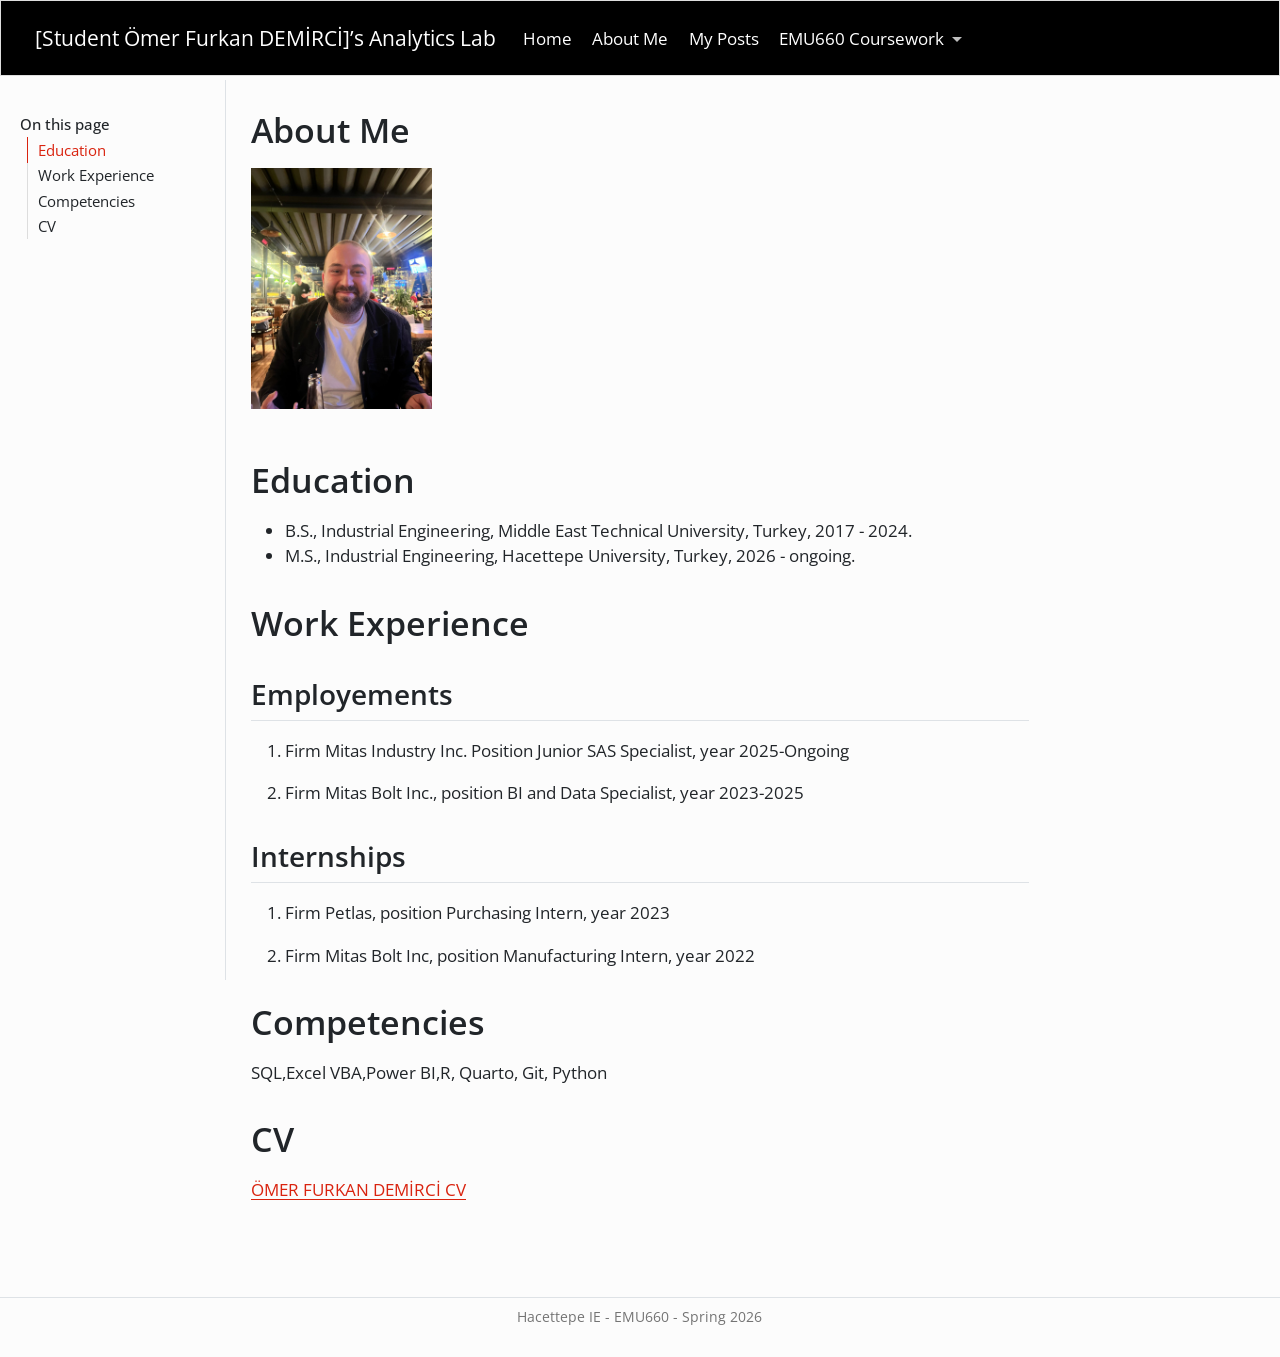
==== commit 34c64632: "Website changes" ====
--- a/docs/about.html
+++ b/docs/about.html
@@ -310,6 +310,7 @@
   <li><a href="#internships" id="toc-internships" class="nav-link" data-scroll-target="#internships">Internships</a></li>
   </ul></li>
   <li><a href="#competencies" id="toc-competencies" class="nav-link" data-scroll-target="#competencies">Competencies</a></li>
+  <li><a href="#cv" id="toc-cv" class="nav-link" data-scroll-target="#cv">CV</a></li>
   </ul>
 </nav>
 </nav>
@@ -372,6 +373,10 @@
 <section id="competencies" class="level1">
 <h1>Competencies</h1>
 <p>SQL,Excel VBA,Power BI,R, Quarto, Git, Python</p>
+</section>
+<section id="cv" class="level1">
+<h1>CV</h1>
+<p><a href="file:///C:/Users/PC/Downloads/%C3%96MER%20FURKAN%20DEM%C4%B0RC%C4%B0%20CV.html">ÖMER FURKAN DEMİRCİ CV</a></p>
 
 
 </section>
--- a/docs/styles.css
+++ b/docs/styles.css
@@ -19,3 +19,25 @@
 }
 
 
+/* =========================
+   NAVBAR DROPDOWN
+========================= */
+
+.navbar .dropdown-menu {
+  background-color: #000000 !important;
+  border: 1px solid #333333 !important;
+}
+
+.navbar .dropdown-item,
+.navbar .dropdown-menu .dropdown-item,
+.navbar .dropdown-menu a {
+  color: #ffffff !important;
+  background-color: #000000 !important;
+}
+
+.navbar .dropdown-item:hover,
+.navbar .dropdown-item:focus,
+.navbar .dropdown-menu a:hover {
+  color: #ffffff !important;
+  background-color: #222222 !important;
+}
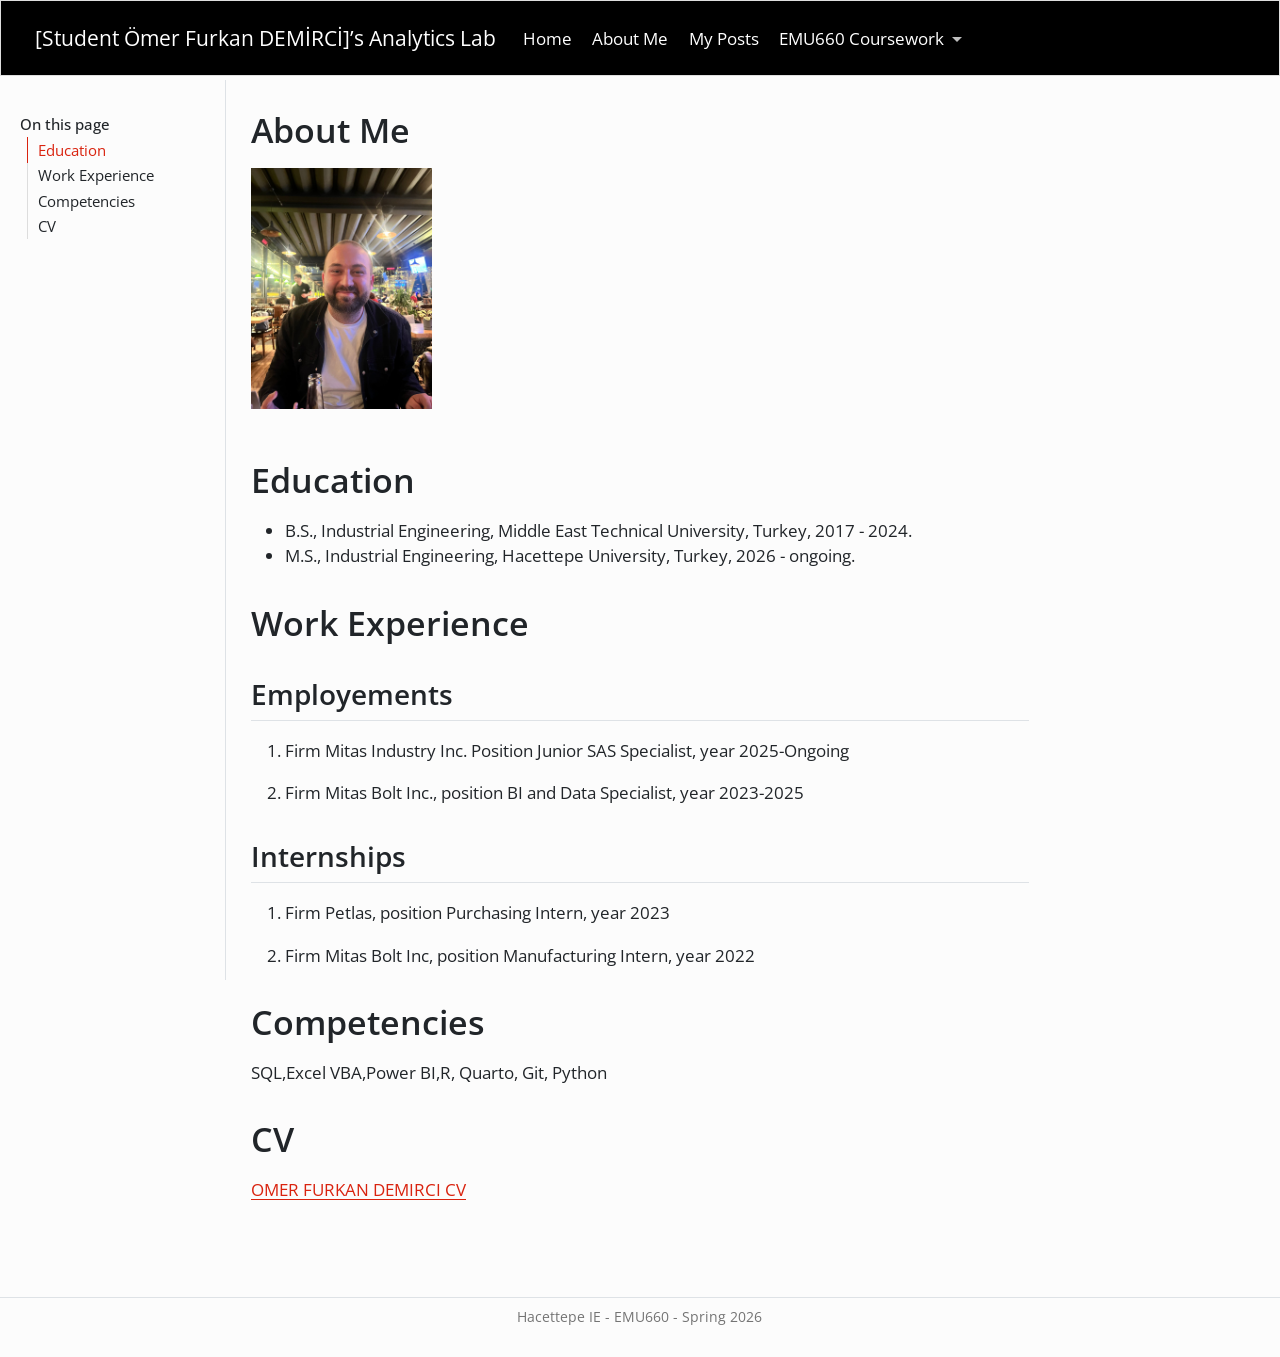
==== commit 971eccdb: "changes" ====
--- a/docs/about.html
+++ b/docs/about.html
@@ -376,7 +376,7 @@
 </section>
 <section id="cv" class="level1">
 <h1>CV</h1>
-<p><a href="file:///C:/Users/PC/Downloads/%C3%96MER%20FURKAN%20DEM%C4%B0RC%C4%B0%20CV.html">ÖMER FURKAN DEMİRCİ CV</a></p>
+<p><a href="assets/cv/omer-furkan-demirci-cv.pdf">OMER FURKAN DEMIRCI CV</a></p>
 
 
 </section>
